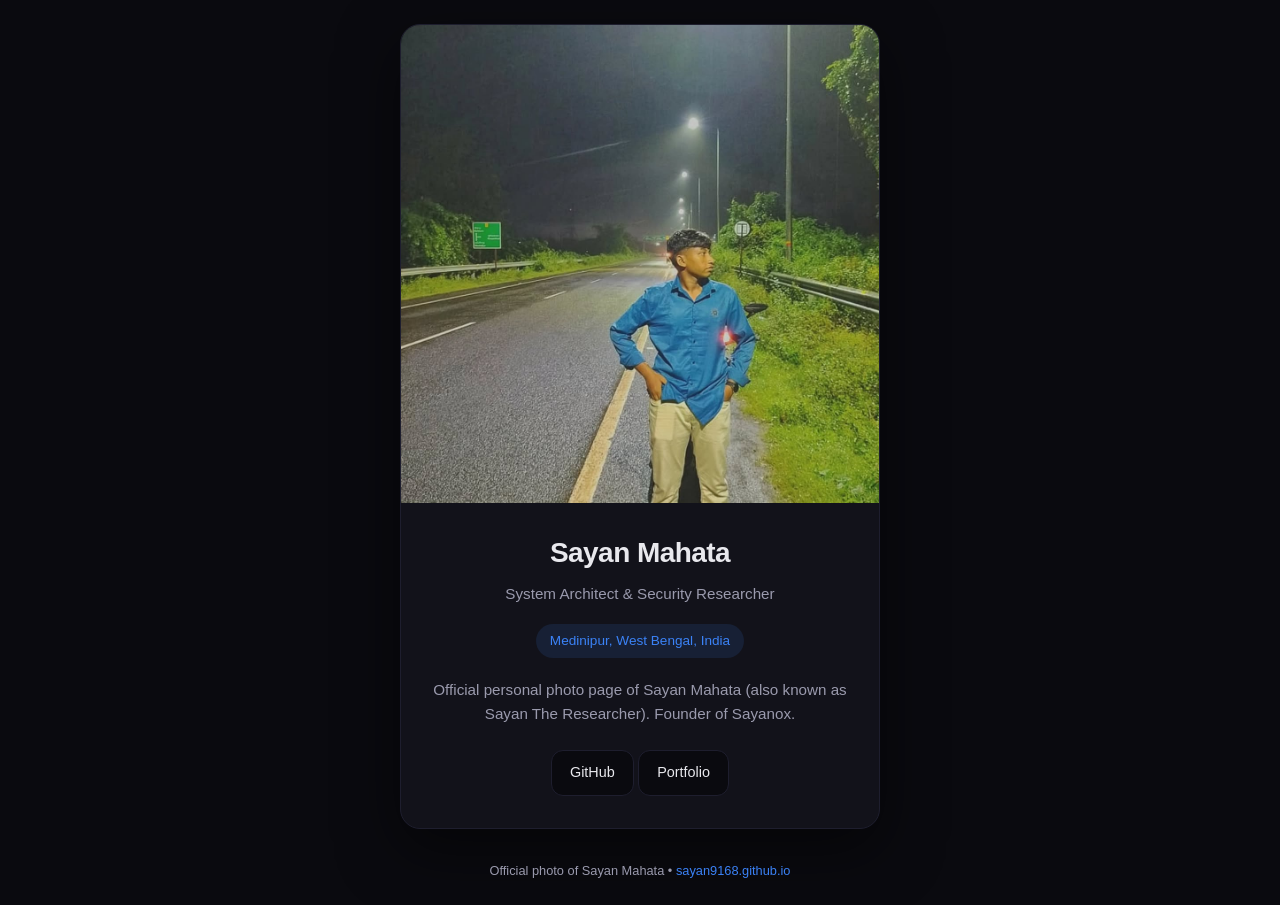
==== photo.html @ b766b8d6 "Add dedicated official photo page + improve sitemap & robots for better Google indexing of Sayan Mah" ====
<!DOCTYPE html>
<html lang="bn">
<head>
  <meta charset="UTF-8">
  <meta name="viewport" content="width=device-width, initial-scale=1.0">
  <title>Sayan Mahata | Official Photo</title>
  <meta name="description" content="Official photo of Sayan Mahata (Sayan The Researcher) from Medinipur, West Bengal, India. System Architect & Security Researcher.">
  <meta name="keywords" content="Sayan Mahata, Sayan Mahata photo, Sayan Mahata official, Sayan The Researcher, sayan9168, Medinipur">
  <meta name="author" content="Sayan Mahata">
  <meta name="robots" content="index, follow">
  
  <meta property="og:type" content="profile">
  <meta property="og:title" content="Sayan Mahata | Official Photo">
  <meta property="og:description" content="Official photo of Sayan Mahata from Medinipur, West Bengal.">
  <meta property="og:image" content="https://sayan9168.github.io/sayan-mahata-sayan9168.jpg">
  <meta property="og:image:width" content="1080">
  <meta property="og:image:height" content="1080">
  <meta property="og:url" content="https://sayan9168.github.io/photo.html">
  <meta property="og:locale" content="bn_IN">
  
  <meta name="twitter:card" content="summary_large_image">
  <meta name="twitter:title" content="Sayan Mahata Official Photo">
  <meta name="twitter:description" content="Official profile photo of Sayan Mahata">
  <meta name="twitter:image" content="https://sayan9168.github.io/sayan-mahata-sayan9168.jpg">
  
  <link rel="canonical" href="https://sayan9168.github.io/photo.html">
  
  <script type="application/ld+json">
  {
    "@context": "https://schema.org",
    "@type": "Person",
    "name": "Sayan Mahata",
    "alternateName": ["Sayan The Researcher", "sayan9168"],
    "image": "https://sayan9168.github.io/sayan-mahata-sayan9168.jpg",
    "url": "https://sayan9168.github.io/",
    "sameAs": [
      "https://github.com/sayan9168",
      "https://sayan9168.github.io/"
    ],
    "jobTitle": "System Architect & Security Researcher",
    "address": {
      "@type": "PostalAddress",
      "addressLocality": "Medinipur",
      "addressRegion": "West Bengal",
      "addressCountry": "IN"
    }
  }
  </script>
  
  <style>
    :root {
      --bg: #0a0a0f;
      --card: #12121a;
      --text: #e8e8ed;
      --muted: #9a9aad;
      --accent: #3b82f6;
      --border: #1e1e2e;
    }
    * { margin: 0; padding: 0; box-sizing: border-box; }
    body {
      font-family: -apple-system, BlinkMacSystemFont, 'Segoe UI', Roboto, sans-serif;
      background: var(--bg);
      color: var(--text);
      min-height: 100vh;
      display: flex;
      flex-direction: column;
      align-items: center;
      justify-content: center;
      padding: 24px;
      line-height: 1.6;
    }
    .container {
      max-width: 480px;
      width: 100%;
      background: var(--card);
      border: 1px solid var(--border);
      border-radius: 20px;
      overflow: hidden;
      box-shadow: 0 20px 60px rgba(0,0,0,0.5);
    }
    .photo-wrapper {
      width: 100%;
      aspect-ratio: 1;
      background: #000;
      overflow: hidden;
    }
    .photo-wrapper img {
      width: 100%;
      height: 100%;
      object-fit: cover;
      display: block;
    }
    .info {
      padding: 28px 24px 32px;
      text-align: center;
    }
    h1 {
      font-size: 1.75rem;
      font-weight: 700;
      letter-spacing: -0.02em;
      margin-bottom: 6px;
    }
    .subtitle {
      color: var(--muted);
      font-size: 0.95rem;
      margin-bottom: 18px;
    }
    .location {
      display: inline-flex;
      align-items: center;
      gap: 6px;
      background: rgba(59, 130, 246, 0.12);
      color: var(--accent);
      font-size: 0.85rem;
      padding: 6px 14px;
      border-radius: 999px;
      margin-bottom: 20px;
    }
    .bio {
      color: var(--muted);
      font-size: 0.95rem;
      margin-bottom: 24px;
    }
    .links a {
      display: inline-flex;
      align-items: center;
      gap: 8px;
      background: var(--bg);
      color: var(--text);
      text-decoration: none;
      font-size: 0.9rem;
      font-weight: 500;
      padding: 10px 18px;
      border-radius: 12px;
      border: 1px solid var(--border);
      transition: all 0.2s ease;
    }
    .links a:hover {
      border-color: var(--accent);
      background: rgba(59, 130, 246, 0.1);
    }
    footer {
      margin-top: 32px;
      text-align: center;
      color: var(--muted);
      font-size: 0.8rem;
    }
    footer a { color: var(--accent); text-decoration: none; }
  </style>
</head>
<body>
  <main class="container">
    <div class="photo-wrapper">
      <img 
        src="sayan-mahata-sayan9168.jpg" 
        alt="Sayan Mahata - Official Profile Photo" 
        width="1080" 
        height="1080"
        loading="eager"
      >
    </div>
    
    <div class="info">
      <h1>Sayan Mahata</h1>
      <p class="subtitle">System Architect & Security Researcher</p>
      
      <div class="location">
        Medinipur, West Bengal, India
      </div>
      
      <p class="bio">
        Official personal photo page of Sayan Mahata (also known as Sayan The Researcher). Founder of Sayanox.
      </p>
      
      <div class="links">
        <a href="https://github.com/sayan9168" target="_blank" rel="noopener">GitHub</a>
        <a href="https://sayan9168.github.io/" target="_blank" rel="noopener">Portfolio</a>
      </div>
    </div>
  </main>
  
  <footer>
    <p>Official photo of Sayan Mahata • <a href="https://sayan9168.github.io/">sayan9168.github.io</a></p>
  </footer>
</body>
</html>
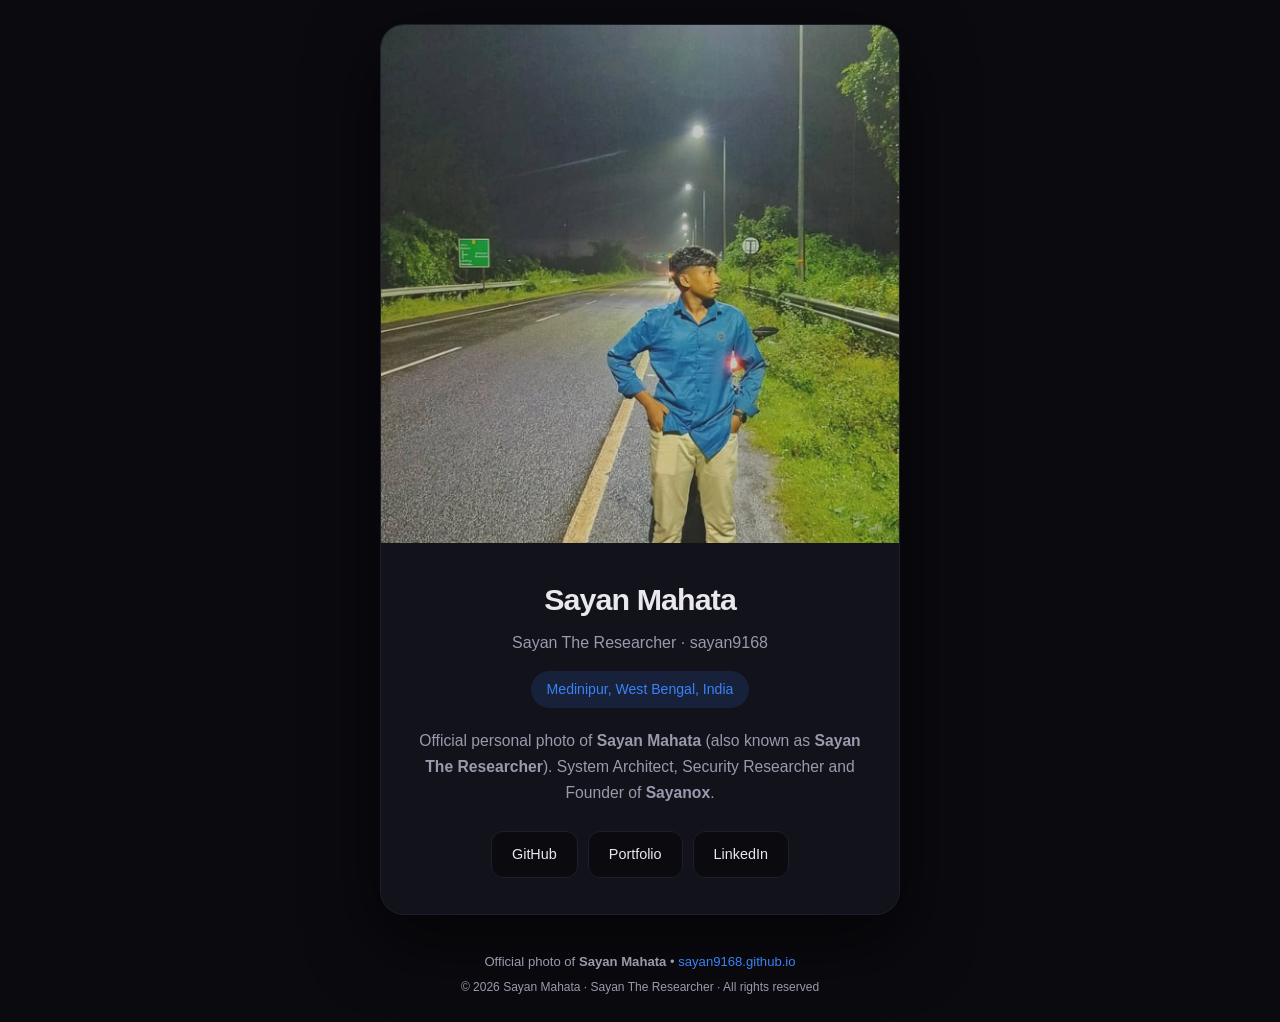
==== commit 23b9f302: "Supercharge photo.html for maximum Sayan Mahata image SEO & discoverability" ====
--- a/photo.html
+++ b/photo.html
@@ -3,50 +3,91 @@
 <head>
   <meta charset="UTF-8">
   <meta name="viewport" content="width=device-width, initial-scale=1.0">
-  <title>Sayan Mahata | Official Photo</title>
-  <meta name="description" content="Official photo of Sayan Mahata (Sayan The Researcher) from Medinipur, West Bengal, India. System Architect & Security Researcher.">
-  <meta name="keywords" content="Sayan Mahata, Sayan Mahata photo, Sayan Mahata official, Sayan The Researcher, sayan9168, Medinipur">
+  <meta name="google-site-verification" content="n6-upu83zWFj5oJ6wZFZc2itTaaHxC1rz6x2dw7JLJA" />
+  
+  <title>Sayan Mahata Official Photo | Sayan The Researcher | sayan9168</title>
+  <meta name="description" content="Official high-quality photo of Sayan Mahata (Sayan The Researcher, sayan9168) from Medinipur, West Bengal, India. System Architect, Security Researcher and Founder of Sayanox. This is the official public photo of Sayan Mahata.">
+  <meta name="keywords" content="Sayan Mahata, Sayan Mahata photo, Sayan Mahata official photo, Sayan Mahata image, Sayan The Researcher photo, sayan9168 photo, Sayan Mahata Medinipur, Sayan Mahata West Bengal, Sayanox Founder photo, Sayan Mahata face, Sayan Mahata picture">
   <meta name="author" content="Sayan Mahata">
-  <meta name="robots" content="index, follow">
-  
+  <meta name="robots" content="index, follow, max-image-preview:large, max-snippet:-1">
+  <link rel="canonical" href="https://sayan9168.github.io/photo.html">
+
+  <!-- Open Graph -->
   <meta property="og:type" content="profile">
   <meta property="og:title" content="Sayan Mahata | Official Photo">
-  <meta property="og:description" content="Official photo of Sayan Mahata from Medinipur, West Bengal.">
+  <meta property="og:description" content="Official photo of Sayan Mahata (Sayan The Researcher) from Medinipur, West Bengal, India. Founder of Sayanox.">
   <meta property="og:image" content="https://sayan9168.github.io/sayan-mahata-sayan9168.jpg">
+  <meta property="og:image:secure_url" content="https://sayan9168.github.io/sayan-mahata-sayan9168.jpg">
+  <meta property="og:image:type" content="image/jpeg">
   <meta property="og:image:width" content="1080">
   <meta property="og:image:height" content="1080">
+  <meta property="og:image:alt" content="Sayan Mahata - Official Profile Photo - Sayan The Researcher - Founder of Sayanox">
   <meta property="og:url" content="https://sayan9168.github.io/photo.html">
-  <meta property="og:locale" content="bn_IN">
-  
+  <meta property="og:site_name" content="Sayan Mahata Official">
+  <meta property="og:locale" content="en_IN">
+  <meta property="profile:first_name" content="Sayan">
+  <meta property="profile:last_name" content="Mahata">
+  <meta property="profile:username" content="sayan9168">
+
+  <!-- Twitter -->
   <meta name="twitter:card" content="summary_large_image">
   <meta name="twitter:title" content="Sayan Mahata Official Photo">
-  <meta name="twitter:description" content="Official profile photo of Sayan Mahata">
+  <meta name="twitter:description" content="Official profile photo of Sayan Mahata (Sayan The Researcher) from Medinipur, West Bengal">
   <meta name="twitter:image" content="https://sayan9168.github.io/sayan-mahata-sayan9168.jpg">
-  
-  <link rel="canonical" href="https://sayan9168.github.io/photo.html">
-  
+  <meta name="twitter:image:alt" content="Sayan Mahata Official Photo">
+
+  <!-- Schema.org Person + ImageObject -->
   <script type="application/ld+json">
   {
     "@context": "https://schema.org",
     "@type": "Person",
+    "@id": "https://sayan9168.github.io/#person",
     "name": "Sayan Mahata",
-    "alternateName": ["Sayan The Researcher", "sayan9168"],
-    "image": "https://sayan9168.github.io/sayan-mahata-sayan9168.jpg",
+    "alternateName": ["Sayan The Researcher", "sayan9168", "Sayanox Founder"],
+    "givenName": "Sayan",
+    "familyName": "Mahata",
+    "image": {
+      "@type": "ImageObject",
+      "@id": "https://sayan9168.github.io/sayan-mahata-sayan9168.jpg",
+      "url": "https://sayan9168.github.io/sayan-mahata-sayan9168.jpg",
+      "contentUrl": "https://sayan9168.github.io/sayan-mahata-sayan9168.jpg",
+      "caption": "Official photo of Sayan Mahata, also known as Sayan The Researcher and Founder of Sayanox",
+      "name": "Sayan Mahata Official Photo",
+      "description": "High quality official portrait of Sayan Mahata from Medinipur, West Bengal, India",
+      "width": "1080",
+      "height": "1080",
+      "encodingFormat": "image/jpeg",
+      "representativeOfPage": true,
+      "creator": {
+        "@type": "Person",
+        "name": "Sayan Mahata"
+      }
+    },
     "url": "https://sayan9168.github.io/",
     "sameAs": [
       "https://github.com/sayan9168",
-      "https://sayan9168.github.io/"
+      "https://sayan9168.github.io/",
+      "https://sayan9168.github.io/photo.html",
+      "https://twitter.com/notfound_sayan",
+      "https://www.linkedin.com/in/sayan-mahata-a8b321391",
+      "https://orcid.org/0009-0002-3491-6570"
     ],
     "jobTitle": "System Architect & Security Researcher",
+    "worksFor": {
+      "@type": "Organization",
+      "name": "Sayanox Private Limited"
+    },
     "address": {
       "@type": "PostalAddress",
       "addressLocality": "Medinipur",
       "addressRegion": "West Bengal",
       "addressCountry": "IN"
-    }
+    },
+    "nationality": "Indian",
+    "description": "Sayan Mahata is a System Architect, Security Researcher and Founder of Sayanox Private Limited from Medinipur, West Bengal, India."
   }
   </script>
-  
+
   <style>
     :root {
       --bg: #0a0a0f;
@@ -70,19 +111,20 @@
       line-height: 1.6;
     }
     .container {
-      max-width: 480px;
+      max-width: 520px;
       width: 100%;
       background: var(--card);
       border: 1px solid var(--border);
-      border-radius: 20px;
+      border-radius: 24px;
       overflow: hidden;
-      box-shadow: 0 20px 60px rgba(0,0,0,0.5);
+      box-shadow: 0 25px 70px rgba(0,0,0,0.55);
     }
     .photo-wrapper {
       width: 100%;
       aspect-ratio: 1;
       background: #000;
       overflow: hidden;
+      position: relative;
     }
     .photo-wrapper img {
       width: 100%;
@@ -91,35 +133,42 @@
       display: block;
     }
     .info {
-      padding: 28px 24px 32px;
+      padding: 32px 28px 36px;
       text-align: center;
     }
     h1 {
-      font-size: 1.75rem;
+      font-size: 1.9rem;
       font-weight: 700;
-      letter-spacing: -0.02em;
+      letter-spacing: -0.03em;
       margin-bottom: 6px;
     }
     .subtitle {
       color: var(--muted);
-      font-size: 0.95rem;
-      margin-bottom: 18px;
+      font-size: 1rem;
+      margin-bottom: 16px;
     }
     .location {
       display: inline-flex;
       align-items: center;
       gap: 6px;
-      background: rgba(59, 130, 246, 0.12);
+      background: rgba(59, 130, 246, 0.14);
       color: var(--accent);
-      font-size: 0.85rem;
-      padding: 6px 14px;
+      font-size: 0.88rem;
+      padding: 7px 16px;
       border-radius: 999px;
       margin-bottom: 20px;
     }
     .bio {
       color: var(--muted);
-      font-size: 0.95rem;
-      margin-bottom: 24px;
+      font-size: 0.98rem;
+      margin-bottom: 26px;
+      line-height: 1.65;
+    }
+    .links {
+      display: flex;
+      gap: 10px;
+      justify-content: center;
+      flex-wrap: wrap;
     }
     .links a {
       display: inline-flex;
@@ -130,57 +179,82 @@
       text-decoration: none;
       font-size: 0.9rem;
       font-weight: 500;
-      padding: 10px 18px;
+      padding: 11px 20px;
       border-radius: 12px;
       border: 1px solid var(--border);
       transition: all 0.2s ease;
     }
     .links a:hover {
       border-color: var(--accent);
-      background: rgba(59, 130, 246, 0.1);
+      background: rgba(59, 130, 246, 0.12);
     }
     footer {
-      margin-top: 32px;
+      margin-top: 36px;
       text-align: center;
       color: var(--muted);
-      font-size: 0.8rem;
+      font-size: 0.82rem;
     }
     footer a { color: var(--accent); text-decoration: none; }
+    .seo-text {
+      position: absolute;
+      width: 1px;
+      height: 1px;
+      padding: 0;
+      margin: -1px;
+      overflow: hidden;
+      clip: rect(0,0,0,0);
+      white-space: nowrap;
+      border: 0;
+    }
   </style>
 </head>
 <body>
+  <!-- Hidden SEO text for search engines -->
+  <div class="seo-text">
+    Official photo of Sayan Mahata. Sayan Mahata is also known as Sayan The Researcher and sayan9168. 
+    This is the official public photograph of Sayan Mahata from Medinipur, West Bengal, India. 
+    Sayan Mahata is the Founder of Sayanox Private Limited and creator of the Sayanox programming language. 
+    High quality portrait image of Sayan Mahata for identification and search purposes.
+  </div>
+
   <main class="container">
     <div class="photo-wrapper">
       <img 
         src="sayan-mahata-sayan9168.jpg" 
-        alt="Sayan Mahata - Official Profile Photo" 
+        alt="Sayan Mahata - Official Profile Photo of Sayan The Researcher from Medinipur West Bengal India - Founder of Sayanox - sayan9168" 
+        title="Sayan Mahata Official Photo"
         width="1080" 
         height="1080"
         loading="eager"
+        decoding="async"
+        itemprop="image"
       >
     </div>
     
     <div class="info">
       <h1>Sayan Mahata</h1>
-      <p class="subtitle">System Architect & Security Researcher</p>
+      <p class="subtitle">Sayan The Researcher · sayan9168</p>
       
       <div class="location">
         Medinipur, West Bengal, India
       </div>
       
       <p class="bio">
-        Official personal photo page of Sayan Mahata (also known as Sayan The Researcher). Founder of Sayanox.
+        Official personal photo of <strong>Sayan Mahata</strong> (also known as <strong>Sayan The Researcher</strong>). 
+        System Architect, Security Researcher and Founder of <strong>Sayanox</strong>.
       </p>
       
       <div class="links">
         <a href="https://github.com/sayan9168" target="_blank" rel="noopener">GitHub</a>
-        <a href="https://sayan9168.github.io/" target="_blank" rel="noopener">Portfolio</a>
+        <a href="https://sayan9168.github.io/">Portfolio</a>
+        <a href="https://www.linkedin.com/in/sayan-mahata-a8b321391" target="_blank" rel="noopener">LinkedIn</a>
       </div>
     </div>
   </main>
   
   <footer>
-    <p>Official photo of Sayan Mahata • <a href="https://sayan9168.github.io/">sayan9168.github.io</a></p>
+    <p>Official photo of <strong>Sayan Mahata</strong> • <a href="https://sayan9168.github.io/">sayan9168.github.io</a></p>
+    <p style="margin-top:6px;font-size:0.75rem;">© 2026 Sayan Mahata · Sayan The Researcher · All rights reserved</p>
   </footer>
 </body>
-</html>+</html>
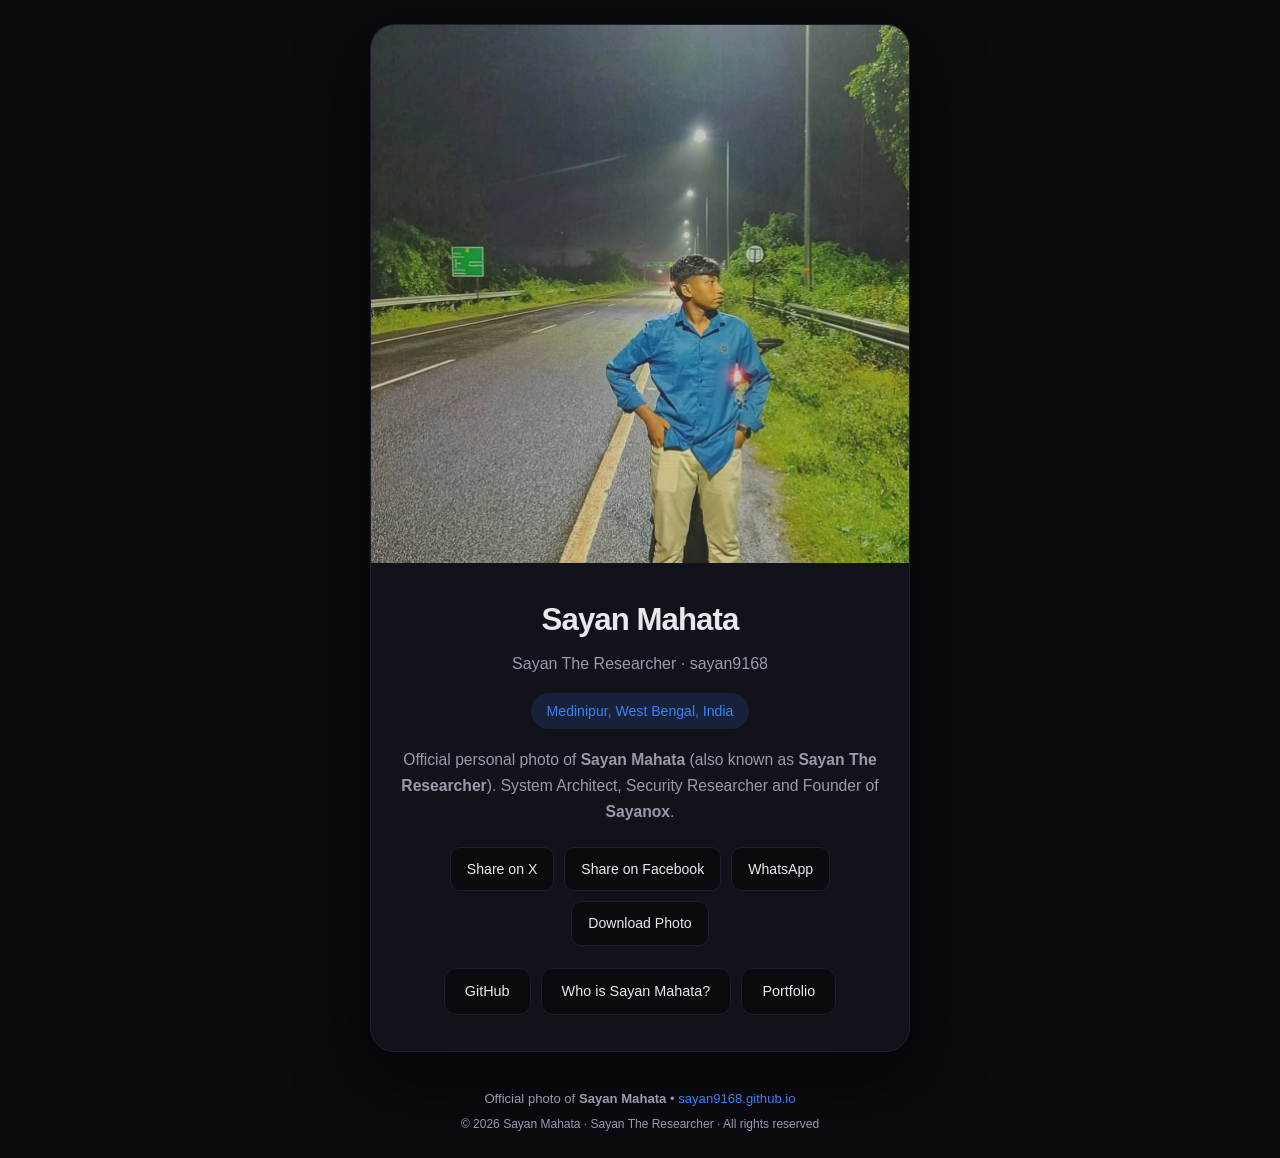
==== commit 6755603e: "Viral boost: add who-is page, share-optimized photo page, stronger SEO, social share buttons, more n" ====
--- a/photo.html
+++ b/photo.html
@@ -5,38 +5,34 @@
   <meta name="viewport" content="width=device-width, initial-scale=1.0">
   <meta name="google-site-verification" content="n6-upu83zWFj5oJ6wZFZc2itTaaHxC1rz6x2dw7JLJA" />
   
-  <title>Sayan Mahata Official Photo | Sayan The Researcher | sayan9168</title>
-  <meta name="description" content="Official high-quality photo of Sayan Mahata (Sayan The Researcher, sayan9168) from Medinipur, West Bengal, India. System Architect, Security Researcher and Founder of Sayanox. This is the official public photo of Sayan Mahata.">
-  <meta name="keywords" content="Sayan Mahata, Sayan Mahata photo, Sayan Mahata official photo, Sayan Mahata image, Sayan The Researcher photo, sayan9168 photo, Sayan Mahata Medinipur, Sayan Mahata West Bengal, Sayanox Founder photo, Sayan Mahata face, Sayan Mahata picture">
+  <title>Sayan Mahata Official Photo 2026 | Sayan The Researcher | High Quality Portrait</title>
+  <meta name="description" content="Official high-resolution photo of Sayan Mahata (Sayan The Researcher, sayan9168) from Medinipur, West Bengal, India. Download and share the official public portrait of Sayan Mahata, Founder of Sayanox.">
+  <meta name="keywords" content="Sayan Mahata photo, Sayan Mahata official photo, Sayan Mahata image, Sayan Mahata portrait, Sayan The Researcher photo, sayan9168 photo, Sayan Mahata face, Sayan Mahata picture 2026, Sayanox Founder photo">
   <meta name="author" content="Sayan Mahata">
   <meta name="robots" content="index, follow, max-image-preview:large, max-snippet:-1">
   <link rel="canonical" href="https://sayan9168.github.io/photo.html">
 
-  <!-- Open Graph -->
   <meta property="og:type" content="profile">
-  <meta property="og:title" content="Sayan Mahata | Official Photo">
-  <meta property="og:description" content="Official photo of Sayan Mahata (Sayan The Researcher) from Medinipur, West Bengal, India. Founder of Sayanox.">
+  <meta property="og:title" content="Sayan Mahata | Official Photo 2026">
+  <meta property="og:description" content="Official high-quality photo of Sayan Mahata (Sayan The Researcher) from Medinipur, West Bengal. Founder of Sayanox.">
   <meta property="og:image" content="https://sayan9168.github.io/sayan-mahata-sayan9168.jpg">
   <meta property="og:image:secure_url" content="https://sayan9168.github.io/sayan-mahata-sayan9168.jpg">
   <meta property="og:image:type" content="image/jpeg">
   <meta property="og:image:width" content="1080">
   <meta property="og:image:height" content="1080">
-  <meta property="og:image:alt" content="Sayan Mahata - Official Profile Photo - Sayan The Researcher - Founder of Sayanox">
+  <meta property="og:image:alt" content="Sayan Mahata - Official Profile Photo - Sayan The Researcher - Founder of Sayanox - Medinipur West Bengal">
   <meta property="og:url" content="https://sayan9168.github.io/photo.html">
   <meta property="og:site_name" content="Sayan Mahata Official">
-  <meta property="og:locale" content="en_IN">
   <meta property="profile:first_name" content="Sayan">
   <meta property="profile:last_name" content="Mahata">
   <meta property="profile:username" content="sayan9168">
 
-  <!-- Twitter -->
   <meta name="twitter:card" content="summary_large_image">
   <meta name="twitter:title" content="Sayan Mahata Official Photo">
   <meta name="twitter:description" content="Official profile photo of Sayan Mahata (Sayan The Researcher) from Medinipur, West Bengal">
   <meta name="twitter:image" content="https://sayan9168.github.io/sayan-mahata-sayan9168.jpg">
   <meta name="twitter:image:alt" content="Sayan Mahata Official Photo">
 
-  <!-- Schema.org Person + ImageObject -->
   <script type="application/ld+json">
   {
     "@context": "https://schema.org",
@@ -51,203 +47,94 @@
       "@id": "https://sayan9168.github.io/sayan-mahata-sayan9168.jpg",
       "url": "https://sayan9168.github.io/sayan-mahata-sayan9168.jpg",
       "contentUrl": "https://sayan9168.github.io/sayan-mahata-sayan9168.jpg",
-      "caption": "Official photo of Sayan Mahata, also known as Sayan The Researcher and Founder of Sayanox",
-      "name": "Sayan Mahata Official Photo",
-      "description": "High quality official portrait of Sayan Mahata from Medinipur, West Bengal, India",
+      "caption": "Official photo of Sayan Mahata, also known as Sayan The Researcher and Founder of Sayanox from Medinipur, West Bengal, India",
+      "name": "Sayan Mahata Official Photo 2026",
+      "description": "High quality official portrait of Sayan Mahata",
       "width": "1080",
       "height": "1080",
       "encodingFormat": "image/jpeg",
-      "representativeOfPage": true,
-      "creator": {
-        "@type": "Person",
-        "name": "Sayan Mahata"
-      }
+      "representativeOfPage": true
     },
     "url": "https://sayan9168.github.io/",
     "sameAs": [
       "https://github.com/sayan9168",
       "https://sayan9168.github.io/",
       "https://sayan9168.github.io/photo.html",
+      "https://sayan9168.github.io/who-is-sayan-mahata.html",
       "https://twitter.com/notfound_sayan",
       "https://www.linkedin.com/in/sayan-mahata-a8b321391",
       "https://orcid.org/0009-0002-3491-6570"
     ],
     "jobTitle": "System Architect & Security Researcher",
-    "worksFor": {
-      "@type": "Organization",
-      "name": "Sayanox Private Limited"
-    },
-    "address": {
-      "@type": "PostalAddress",
-      "addressLocality": "Medinipur",
-      "addressRegion": "West Bengal",
-      "addressCountry": "IN"
-    },
-    "nationality": "Indian",
-    "description": "Sayan Mahata is a System Architect, Security Researcher and Founder of Sayanox Private Limited from Medinipur, West Bengal, India."
+    "worksFor": {"@type": "Organization", "name": "Sayanox Private Limited"},
+    "address": {"@type": "PostalAddress", "addressLocality": "Medinipur", "addressRegion": "West Bengal", "addressCountry": "IN"},
+    "nationality": "Indian"
   }
   </script>
 
   <style>
-    :root {
-      --bg: #0a0a0f;
-      --card: #12121a;
-      --text: #e8e8ed;
-      --muted: #9a9aad;
-      --accent: #3b82f6;
-      --border: #1e1e2e;
-    }
-    * { margin: 0; padding: 0; box-sizing: border-box; }
-    body {
-      font-family: -apple-system, BlinkMacSystemFont, 'Segoe UI', Roboto, sans-serif;
-      background: var(--bg);
-      color: var(--text);
-      min-height: 100vh;
-      display: flex;
-      flex-direction: column;
-      align-items: center;
-      justify-content: center;
-      padding: 24px;
-      line-height: 1.6;
-    }
-    .container {
-      max-width: 520px;
-      width: 100%;
-      background: var(--card);
-      border: 1px solid var(--border);
-      border-radius: 24px;
-      overflow: hidden;
-      box-shadow: 0 25px 70px rgba(0,0,0,0.55);
-    }
-    .photo-wrapper {
-      width: 100%;
-      aspect-ratio: 1;
-      background: #000;
-      overflow: hidden;
-      position: relative;
-    }
-    .photo-wrapper img {
-      width: 100%;
-      height: 100%;
-      object-fit: cover;
-      display: block;
-    }
-    .info {
-      padding: 32px 28px 36px;
-      text-align: center;
-    }
-    h1 {
-      font-size: 1.9rem;
-      font-weight: 700;
-      letter-spacing: -0.03em;
-      margin-bottom: 6px;
-    }
-    .subtitle {
-      color: var(--muted);
-      font-size: 1rem;
-      margin-bottom: 16px;
-    }
-    .location {
-      display: inline-flex;
-      align-items: center;
-      gap: 6px;
-      background: rgba(59, 130, 246, 0.14);
-      color: var(--accent);
-      font-size: 0.88rem;
-      padding: 7px 16px;
-      border-radius: 999px;
-      margin-bottom: 20px;
-    }
-    .bio {
-      color: var(--muted);
-      font-size: 0.98rem;
-      margin-bottom: 26px;
-      line-height: 1.65;
-    }
-    .links {
-      display: flex;
-      gap: 10px;
-      justify-content: center;
-      flex-wrap: wrap;
-    }
-    .links a {
-      display: inline-flex;
-      align-items: center;
-      gap: 8px;
-      background: var(--bg);
-      color: var(--text);
-      text-decoration: none;
-      font-size: 0.9rem;
-      font-weight: 500;
-      padding: 11px 20px;
-      border-radius: 12px;
-      border: 1px solid var(--border);
-      transition: all 0.2s ease;
-    }
-    .links a:hover {
-      border-color: var(--accent);
-      background: rgba(59, 130, 246, 0.12);
-    }
-    footer {
-      margin-top: 36px;
-      text-align: center;
-      color: var(--muted);
-      font-size: 0.82rem;
-    }
-    footer a { color: var(--accent); text-decoration: none; }
-    .seo-text {
-      position: absolute;
-      width: 1px;
-      height: 1px;
-      padding: 0;
-      margin: -1px;
-      overflow: hidden;
-      clip: rect(0,0,0,0);
-      white-space: nowrap;
-      border: 0;
-    }
+    :root { --bg:#0a0a0f; --card:#12121a; --text:#e8e8ed; --muted:#9a9aad; --accent:#3b82f6; --border:#1e1e2e; }
+    * { margin:0; padding:0; box-sizing:border-box; }
+    body { font-family:-apple-system,BlinkMacSystemFont,'Segoe UI',Roboto,sans-serif; background:var(--bg); color:var(--text); min-height:100vh; display:flex; flex-direction:column; align-items:center; justify-content:center; padding:24px; line-height:1.6; }
+    .container { max-width:540px; width:100%; background:var(--card); border:1px solid var(--border); border-radius:24px; overflow:hidden; box-shadow:0 25px 70px rgba(0,0,0,0.55); }
+    .photo-wrapper { width:100%; aspect-ratio:1; background:#000; overflow:hidden; }
+    .photo-wrapper img { width:100%; height:100%; object-fit:cover; display:block; }
+    .info { padding:32px 28px 36px; text-align:center; }
+    h1 { font-size:1.95rem; font-weight:700; letter-spacing:-0.03em; margin-bottom:6px; }
+    .subtitle { color:var(--muted); font-size:1rem; margin-bottom:16px; }
+    .location { display:inline-flex; background:rgba(59,130,246,0.14); color:var(--accent); font-size:0.88rem; padding:7px 16px; border-radius:999px; margin-bottom:18px; }
+    .bio { color:var(--muted); font-size:0.98rem; margin-bottom:22px; line-height:1.65; }
+    .share { display:flex; gap:10px; justify-content:center; flex-wrap:wrap; margin-bottom:22px; }
+    .share a, .share button { background:var(--bg); color:var(--text); border:1px solid var(--border); padding:10px 16px; border-radius:10px; font-size:0.88rem; font-weight:500; text-decoration:none; cursor:pointer; transition:0.2s; }
+    .share a:hover, .share button:hover { border-color:var(--accent); background:rgba(59,130,246,0.12); }
+    .links { display:flex; gap:10px; justify-content:center; flex-wrap:wrap; }
+    .links a { display:inline-flex; background:var(--bg); color:var(--text); text-decoration:none; font-size:0.9rem; font-weight:500; padding:11px 20px; border-radius:12px; border:1px solid var(--border); transition:0.2s; }
+    .links a:hover { border-color:var(--accent); background:rgba(59,130,246,0.12); }
+    footer { margin-top:36px; text-align:center; color:var(--muted); font-size:0.82rem; }
+    footer a { color:var(--accent); text-decoration:none; }
+    .seo-text { position:absolute; width:1px; height:1px; padding:0; margin:-1px; overflow:hidden; clip:rect(0,0,0,0); white-space:nowrap; border:0; }
   </style>
 </head>
 <body>
-  <!-- Hidden SEO text for search engines -->
   <div class="seo-text">
     Official photo of Sayan Mahata. Sayan Mahata is also known as Sayan The Researcher and sayan9168. 
     This is the official public photograph of Sayan Mahata from Medinipur, West Bengal, India. 
     Sayan Mahata is the Founder of Sayanox Private Limited and creator of the Sayanox programming language. 
-    High quality portrait image of Sayan Mahata for identification and search purposes.
+    High quality portrait image of Sayan Mahata for identification, search and sharing purposes. 
+    Search terms: Sayan Mahata photo, Sayan Mahata official, Sayan The Researcher photo, sayan9168 photo.
   </div>
 
   <main class="container">
     <div class="photo-wrapper">
       <img 
         src="sayan-mahata-sayan9168.jpg" 
-        alt="Sayan Mahata - Official Profile Photo of Sayan The Researcher from Medinipur West Bengal India - Founder of Sayanox - sayan9168" 
-        title="Sayan Mahata Official Photo"
-        width="1080" 
-        height="1080"
-        loading="eager"
-        decoding="async"
-        itemprop="image"
-      >
+        alt="Sayan Mahata - Official Profile Photo of Sayan The Researcher from Medinipur West Bengal India - Founder of Sayanox - sayan9168 - 2026" 
+        title="Sayan Mahata Official Photo 2026"
+        width="1080" height="1080"
+        loading="eager" decoding="async" itemprop="image">
     </div>
     
     <div class="info">
       <h1>Sayan Mahata</h1>
       <p class="subtitle">Sayan The Researcher · sayan9168</p>
-      
-      <div class="location">
-        Medinipur, West Bengal, India
-      </div>
+      <div class="location">Medinipur, West Bengal, India</div>
       
       <p class="bio">
         Official personal photo of <strong>Sayan Mahata</strong> (also known as <strong>Sayan The Researcher</strong>). 
         System Architect, Security Researcher and Founder of <strong>Sayanox</strong>.
       </p>
+
+      <div class="share">
+        <a href="https://twitter.com/intent/tweet?text=Official%20photo%20of%20Sayan%20Mahata%20(Sayan%20The%20Researcher)%20https%3A%2F%2Fsayan9168.github.io%2Fphoto.html" target="_blank" rel="noopener">Share on X</a>
+        <a href="https://www.facebook.com/sharer/sharer.php?u=https%3A%2F%2Fsayan9168.github.io%2Fphoto.html" target="_blank" rel="noopener">Share on Facebook</a>
+        <a href="https://wa.me/?text=Sayan%20Mahata%20official%20photo%20%E2%86%92%20https%3A%2F%2Fsayan9168.github.io%2Fphoto.html" target="_blank" rel="noopener">WhatsApp</a>
+        <a href="sayan-mahata-sayan9168.jpg" download="Sayan-Mahata-Official-Photo.jpg">Download Photo</a>
+      </div>
       
       <div class="links">
         <a href="https://github.com/sayan9168" target="_blank" rel="noopener">GitHub</a>
-        <a href="https://sayan9168.github.io/">Portfolio</a>
-        <a href="https://www.linkedin.com/in/sayan-mahata-a8b321391" target="_blank" rel="noopener">LinkedIn</a>
+        <a href="who-is-sayan-mahata.html">Who is Sayan Mahata?</a>
+        <a href="index.html">Portfolio</a>
       </div>
     </div>
   </main>
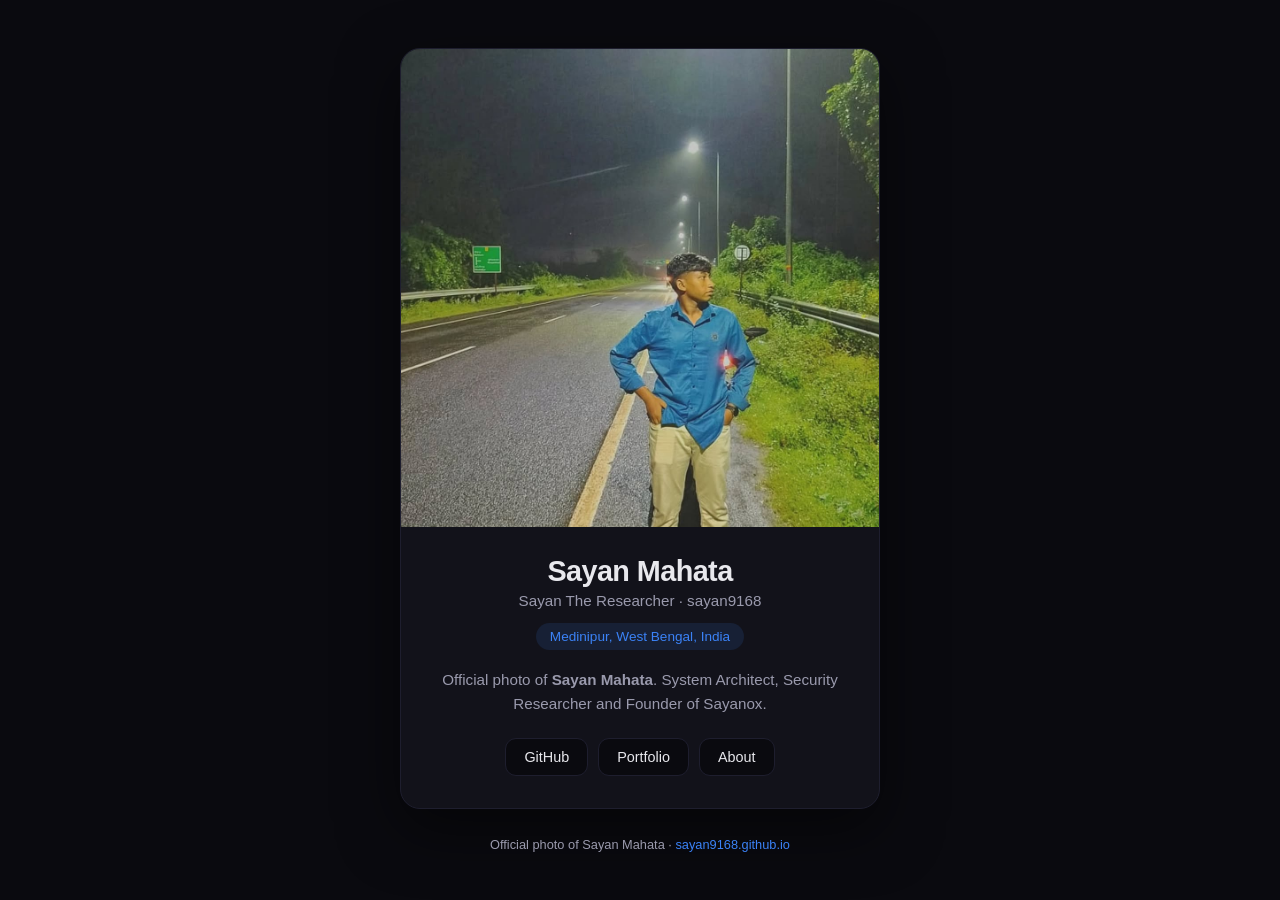
==== commit 893a6c9e: "Professional Knowledge Panel prep: stronger Person schema, consistent image signals, Google-friendly" ====
--- a/photo.html
+++ b/photo.html
@@ -1,147 +1,121 @@
 <!DOCTYPE html>
-<html lang="bn">
+<html lang="en">
 <head>
   <meta charset="UTF-8">
   <meta name="viewport" content="width=device-width, initial-scale=1.0">
   <meta name="google-site-verification" content="n6-upu83zWFj5oJ6wZFZc2itTaaHxC1rz6x2dw7JLJA" />
-  
-  <title>Sayan Mahata Official Photo 2026 | Sayan The Researcher | High Quality Portrait</title>
-  <meta name="description" content="Official high-resolution photo of Sayan Mahata (Sayan The Researcher, sayan9168) from Medinipur, West Bengal, India. Download and share the official public portrait of Sayan Mahata, Founder of Sayanox.">
-  <meta name="keywords" content="Sayan Mahata photo, Sayan Mahata official photo, Sayan Mahata image, Sayan Mahata portrait, Sayan The Researcher photo, sayan9168 photo, Sayan Mahata face, Sayan Mahata picture 2026, Sayanox Founder photo">
+
+  <title>Sayan Mahata | Official Photo</title>
+  <meta name="description" content="Official photo of Sayan Mahata (Sayan The Researcher). System Architect, Security Researcher and Founder of Sayanox from Medinipur, West Bengal, India.">
+  <meta name="keywords" content="Sayan Mahata, Sayan Mahata photo, Sayan Mahata official, Sayan The Researcher, sayan9168">
   <meta name="author" content="Sayan Mahata">
-  <meta name="robots" content="index, follow, max-image-preview:large, max-snippet:-1">
+  <meta name="robots" content="index, follow, max-image-preview:large">
   <link rel="canonical" href="https://sayan9168.github.io/photo.html">
 
+  <!-- Strong Open Graph for Google + social -->
   <meta property="og:type" content="profile">
-  <meta property="og:title" content="Sayan Mahata | Official Photo 2026">
-  <meta property="og:description" content="Official high-quality photo of Sayan Mahata (Sayan The Researcher) from Medinipur, West Bengal. Founder of Sayanox.">
+  <meta property="og:title" content="Sayan Mahata">
+  <meta property="og:description" content="Official photo of Sayan Mahata — Sayan The Researcher, Founder of Sayanox.">
   <meta property="og:image" content="https://sayan9168.github.io/sayan-mahata-sayan9168.jpg">
   <meta property="og:image:secure_url" content="https://sayan9168.github.io/sayan-mahata-sayan9168.jpg">
   <meta property="og:image:type" content="image/jpeg">
   <meta property="og:image:width" content="1080">
   <meta property="og:image:height" content="1080">
-  <meta property="og:image:alt" content="Sayan Mahata - Official Profile Photo - Sayan The Researcher - Founder of Sayanox - Medinipur West Bengal">
+  <meta property="og:image:alt" content="Sayan Mahata">
   <meta property="og:url" content="https://sayan9168.github.io/photo.html">
-  <meta property="og:site_name" content="Sayan Mahata Official">
+  <meta property="og:site_name" content="Sayan Mahata">
   <meta property="profile:first_name" content="Sayan">
   <meta property="profile:last_name" content="Mahata">
   <meta property="profile:username" content="sayan9168">
 
   <meta name="twitter:card" content="summary_large_image">
-  <meta name="twitter:title" content="Sayan Mahata Official Photo">
-  <meta name="twitter:description" content="Official profile photo of Sayan Mahata (Sayan The Researcher) from Medinipur, West Bengal">
+  <meta name="twitter:title" content="Sayan Mahata">
+  <meta name="twitter:description" content="Official photo of Sayan Mahata">
   <meta name="twitter:image" content="https://sayan9168.github.io/sayan-mahata-sayan9168.jpg">
-  <meta name="twitter:image:alt" content="Sayan Mahata Official Photo">
 
+  <!-- Critical: clean Person schema for Knowledge Graph -->
   <script type="application/ld+json">
   {
     "@context": "https://schema.org",
     "@type": "Person",
-    "@id": "https://sayan9168.github.io/#person",
+    "@id": "https://sayan9168.github.io/#sayan-mahata",
     "name": "Sayan Mahata",
-    "alternateName": ["Sayan The Researcher", "sayan9168", "Sayanox Founder"],
     "givenName": "Sayan",
     "familyName": "Mahata",
+    "alternateName": ["Sayan The Researcher", "sayan9168"],
+    "url": "https://sayan9168.github.io/",
     "image": {
       "@type": "ImageObject",
-      "@id": "https://sayan9168.github.io/sayan-mahata-sayan9168.jpg",
       "url": "https://sayan9168.github.io/sayan-mahata-sayan9168.jpg",
       "contentUrl": "https://sayan9168.github.io/sayan-mahata-sayan9168.jpg",
-      "caption": "Official photo of Sayan Mahata, also known as Sayan The Researcher and Founder of Sayanox from Medinipur, West Bengal, India",
-      "name": "Sayan Mahata Official Photo 2026",
-      "description": "High quality official portrait of Sayan Mahata",
-      "width": "1080",
-      "height": "1080",
-      "encodingFormat": "image/jpeg",
-      "representativeOfPage": true
+      "caption": "Sayan Mahata",
+      "width": 1080,
+      "height": 1080
     },
-    "url": "https://sayan9168.github.io/",
+    "jobTitle": "System Architect & Security Researcher",
+    "worksFor": {
+      "@type": "Organization",
+      "name": "Sayanox Private Limited"
+    },
+    "address": {
+      "@type": "PostalAddress",
+      "addressLocality": "Medinipur",
+      "addressRegion": "West Bengal",
+      "addressCountry": "IN"
+    },
     "sameAs": [
       "https://github.com/sayan9168",
       "https://sayan9168.github.io/",
       "https://sayan9168.github.io/photo.html",
-      "https://sayan9168.github.io/who-is-sayan-mahata.html",
-      "https://twitter.com/notfound_sayan",
       "https://www.linkedin.com/in/sayan-mahata-a8b321391",
-      "https://orcid.org/0009-0002-3491-6570"
-    ],
-    "jobTitle": "System Architect & Security Researcher",
-    "worksFor": {"@type": "Organization", "name": "Sayanox Private Limited"},
-    "address": {"@type": "PostalAddress", "addressLocality": "Medinipur", "addressRegion": "West Bengal", "addressCountry": "IN"},
-    "nationality": "Indian"
+      "https://orcid.org/0009-0002-3491-6570",
+      "https://twitter.com/notfound_sayan"
+    ]
   }
   </script>
 
   <style>
     :root { --bg:#0a0a0f; --card:#12121a; --text:#e8e8ed; --muted:#9a9aad; --accent:#3b82f6; --border:#1e1e2e; }
     * { margin:0; padding:0; box-sizing:border-box; }
-    body { font-family:-apple-system,BlinkMacSystemFont,'Segoe UI',Roboto,sans-serif; background:var(--bg); color:var(--text); min-height:100vh; display:flex; flex-direction:column; align-items:center; justify-content:center; padding:24px; line-height:1.6; }
-    .container { max-width:540px; width:100%; background:var(--card); border:1px solid var(--border); border-radius:24px; overflow:hidden; box-shadow:0 25px 70px rgba(0,0,0,0.55); }
-    .photo-wrapper { width:100%; aspect-ratio:1; background:#000; overflow:hidden; }
-    .photo-wrapper img { width:100%; height:100%; object-fit:cover; display:block; }
-    .info { padding:32px 28px 36px; text-align:center; }
-    h1 { font-size:1.95rem; font-weight:700; letter-spacing:-0.03em; margin-bottom:6px; }
-    .subtitle { color:var(--muted); font-size:1rem; margin-bottom:16px; }
-    .location { display:inline-flex; background:rgba(59,130,246,0.14); color:var(--accent); font-size:0.88rem; padding:7px 16px; border-radius:999px; margin-bottom:18px; }
-    .bio { color:var(--muted); font-size:0.98rem; margin-bottom:22px; line-height:1.65; }
-    .share { display:flex; gap:10px; justify-content:center; flex-wrap:wrap; margin-bottom:22px; }
-    .share a, .share button { background:var(--bg); color:var(--text); border:1px solid var(--border); padding:10px 16px; border-radius:10px; font-size:0.88rem; font-weight:500; text-decoration:none; cursor:pointer; transition:0.2s; }
-    .share a:hover, .share button:hover { border-color:var(--accent); background:rgba(59,130,246,0.12); }
-    .links { display:flex; gap:10px; justify-content:center; flex-wrap:wrap; }
-    .links a { display:inline-flex; background:var(--bg); color:var(--text); text-decoration:none; font-size:0.9rem; font-weight:500; padding:11px 20px; border-radius:12px; border:1px solid var(--border); transition:0.2s; }
-    .links a:hover { border-color:var(--accent); background:rgba(59,130,246,0.12); }
-    footer { margin-top:36px; text-align:center; color:var(--muted); font-size:0.82rem; }
+    body { font-family:-apple-system,BlinkMacSystemFont,'Segoe UI',Roboto,sans-serif; background:var(--bg); color:var(--text); min-height:100vh; display:flex; flex-direction:column; align-items:center; justify-content:center; padding:24px; }
+    .card { max-width:480px; width:100%; background:var(--card); border:1px solid var(--border); border-radius:20px; overflow:hidden; box-shadow:0 20px 60px rgba(0,0,0,.5); }
+    .photo { width:100%; aspect-ratio:1; background:#000; }
+    .photo img { width:100%; height:100%; object-fit:cover; display:block; }
+    .info { padding:28px 24px 32px; text-align:center; }
+    h1 { font-size:1.8rem; font-weight:700; margin-bottom:4px; letter-spacing:-0.02em; }
+    .sub { color:var(--muted); font-size:0.95rem; margin-bottom:14px; }
+    .loc { display:inline-block; background:rgba(59,130,246,.12); color:var(--accent); font-size:0.85rem; padding:6px 14px; border-radius:999px; margin-bottom:18px; }
+    .bio { color:var(--muted); font-size:0.95rem; margin-bottom:22px; line-height:1.6; }
+    .btns { display:flex; gap:10px; justify-content:center; flex-wrap:wrap; }
+    .btns a { background:var(--bg); color:var(--text); text-decoration:none; font-size:0.9rem; font-weight:500; padding:10px 18px; border-radius:11px; border:1px solid var(--border); }
+    .btns a:hover { border-color:var(--accent); }
+    footer { margin-top:28px; color:var(--muted); font-size:0.8rem; text-align:center; }
     footer a { color:var(--accent); text-decoration:none; }
-    .seo-text { position:absolute; width:1px; height:1px; padding:0; margin:-1px; overflow:hidden; clip:rect(0,0,0,0); white-space:nowrap; border:0; }
   </style>
 </head>
 <body>
-  <div class="seo-text">
-    Official photo of Sayan Mahata. Sayan Mahata is also known as Sayan The Researcher and sayan9168. 
-    This is the official public photograph of Sayan Mahata from Medinipur, West Bengal, India. 
-    Sayan Mahata is the Founder of Sayanox Private Limited and creator of the Sayanox programming language. 
-    High quality portrait image of Sayan Mahata for identification, search and sharing purposes. 
-    Search terms: Sayan Mahata photo, Sayan Mahata official, Sayan The Researcher photo, sayan9168 photo.
-  </div>
-
-  <main class="container">
-    <div class="photo-wrapper">
-      <img 
-        src="sayan-mahata-sayan9168.jpg" 
-        alt="Sayan Mahata - Official Profile Photo of Sayan The Researcher from Medinipur West Bengal India - Founder of Sayanox - sayan9168 - 2026" 
-        title="Sayan Mahata Official Photo 2026"
-        width="1080" height="1080"
-        loading="eager" decoding="async" itemprop="image">
+  <main class="card">
+    <div class="photo">
+      <img src="sayan-mahata-sayan9168.jpg"
+           alt="Sayan Mahata"
+           title="Sayan Mahata"
+           width="1080" height="1080"
+           loading="eager">
     </div>
-    
     <div class="info">
       <h1>Sayan Mahata</h1>
-      <p class="subtitle">Sayan The Researcher · sayan9168</p>
-      <div class="location">Medinipur, West Bengal, India</div>
-      
-      <p class="bio">
-        Official personal photo of <strong>Sayan Mahata</strong> (also known as <strong>Sayan The Researcher</strong>). 
-        System Architect, Security Researcher and Founder of <strong>Sayanox</strong>.
-      </p>
-
-      <div class="share">
-        <a href="https://twitter.com/intent/tweet?text=Official%20photo%20of%20Sayan%20Mahata%20(Sayan%20The%20Researcher)%20https%3A%2F%2Fsayan9168.github.io%2Fphoto.html" target="_blank" rel="noopener">Share on X</a>
-        <a href="https://www.facebook.com/sharer/sharer.php?u=https%3A%2F%2Fsayan9168.github.io%2Fphoto.html" target="_blank" rel="noopener">Share on Facebook</a>
-        <a href="https://wa.me/?text=Sayan%20Mahata%20official%20photo%20%E2%86%92%20https%3A%2F%2Fsayan9168.github.io%2Fphoto.html" target="_blank" rel="noopener">WhatsApp</a>
-        <a href="sayan-mahata-sayan9168.jpg" download="Sayan-Mahata-Official-Photo.jpg">Download Photo</a>
-      </div>
-      
-      <div class="links">
-        <a href="https://github.com/sayan9168" target="_blank" rel="noopener">GitHub</a>
-        <a href="who-is-sayan-mahata.html">Who is Sayan Mahata?</a>
-        <a href="index.html">Portfolio</a>
+      <p class="sub">Sayan The Researcher · sayan9168</p>
+      <div class="loc">Medinipur, West Bengal, India</div>
+      <p class="bio">Official photo of <strong>Sayan Mahata</strong>. System Architect, Security Researcher and Founder of Sayanox.</p>
+      <div class="btns">
+        <a href="https://github.com/sayan9168">GitHub</a>
+        <a href="https://sayan9168.github.io/">Portfolio</a>
+        <a href="who-is-sayan-mahata.html">About</a>
       </div>
     </div>
   </main>
-  
   <footer>
-    <p>Official photo of <strong>Sayan Mahata</strong> • <a href="https://sayan9168.github.io/">sayan9168.github.io</a></p>
-    <p style="margin-top:6px;font-size:0.75rem;">© 2026 Sayan Mahata · Sayan The Researcher · All rights reserved</p>
+    Official photo of Sayan Mahata · <a href="https://sayan9168.github.io/">sayan9168.github.io</a>
   </footer>
 </body>
 </html>
